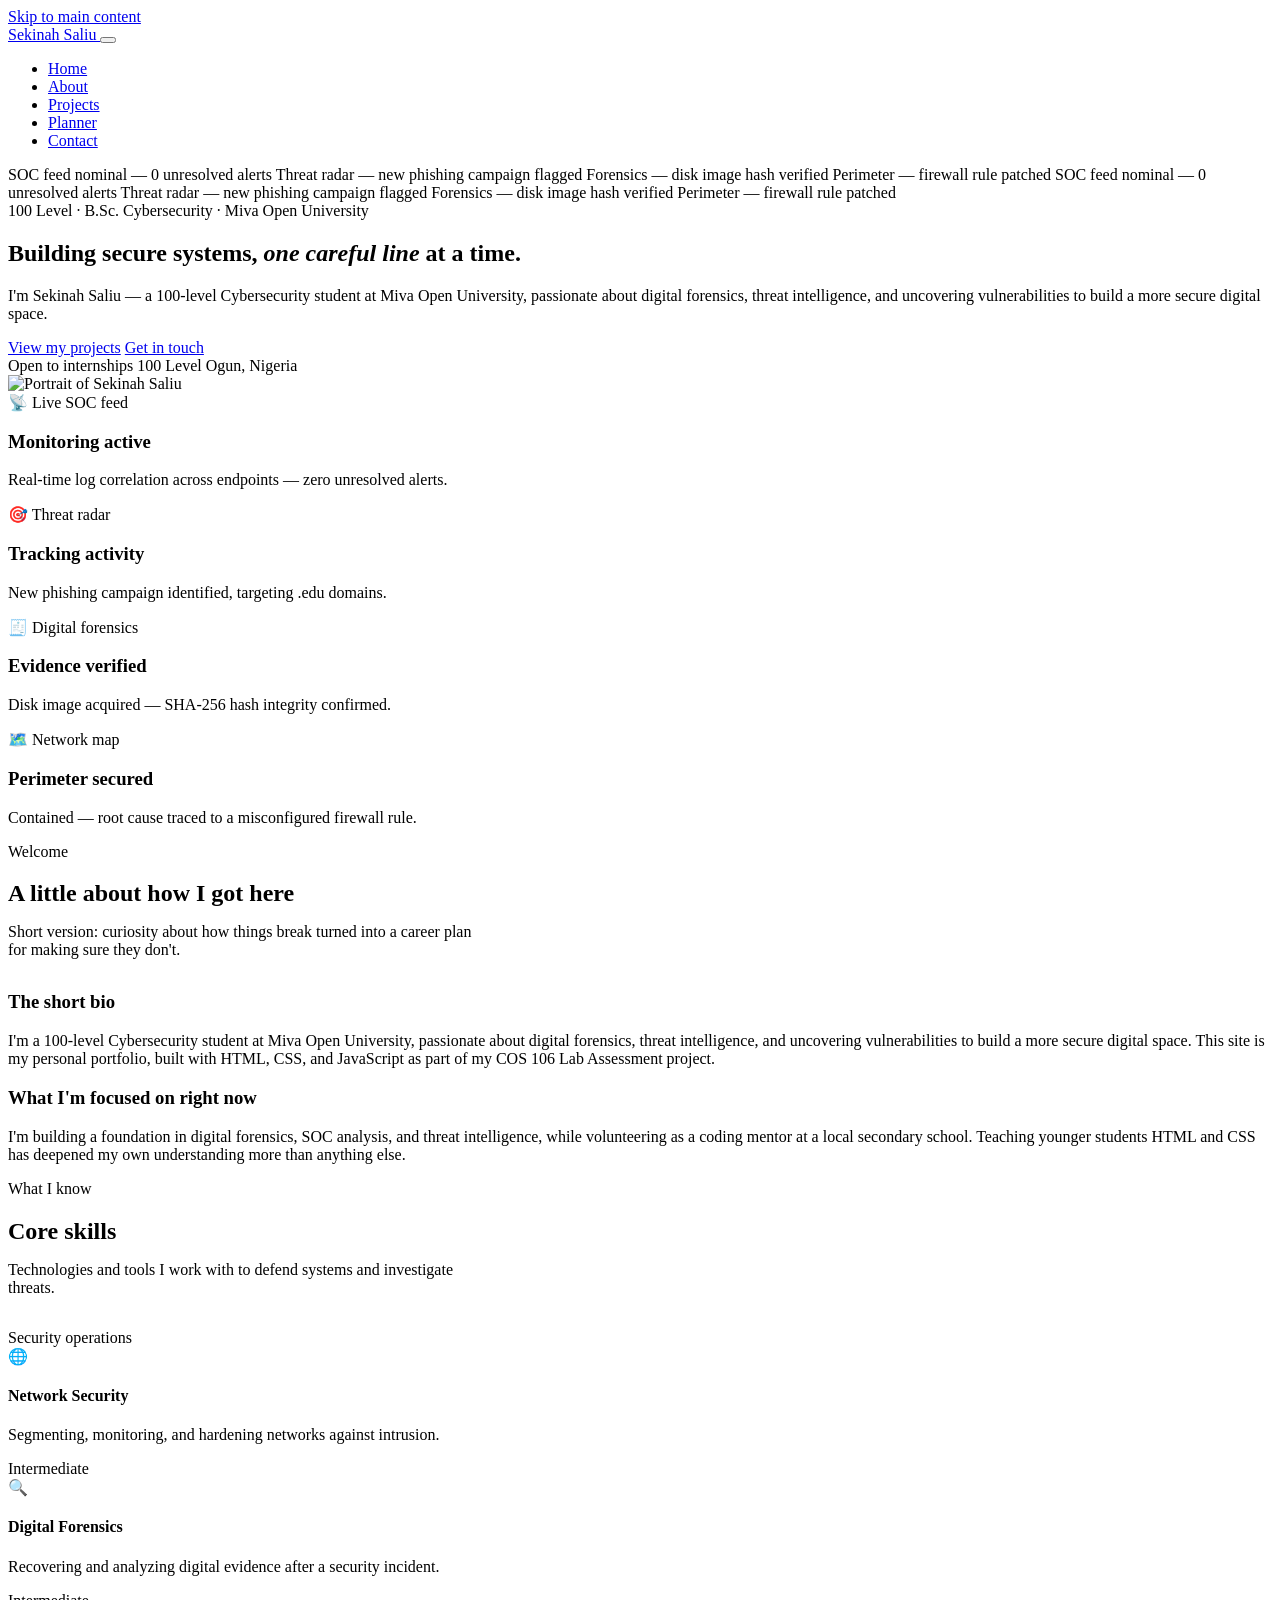
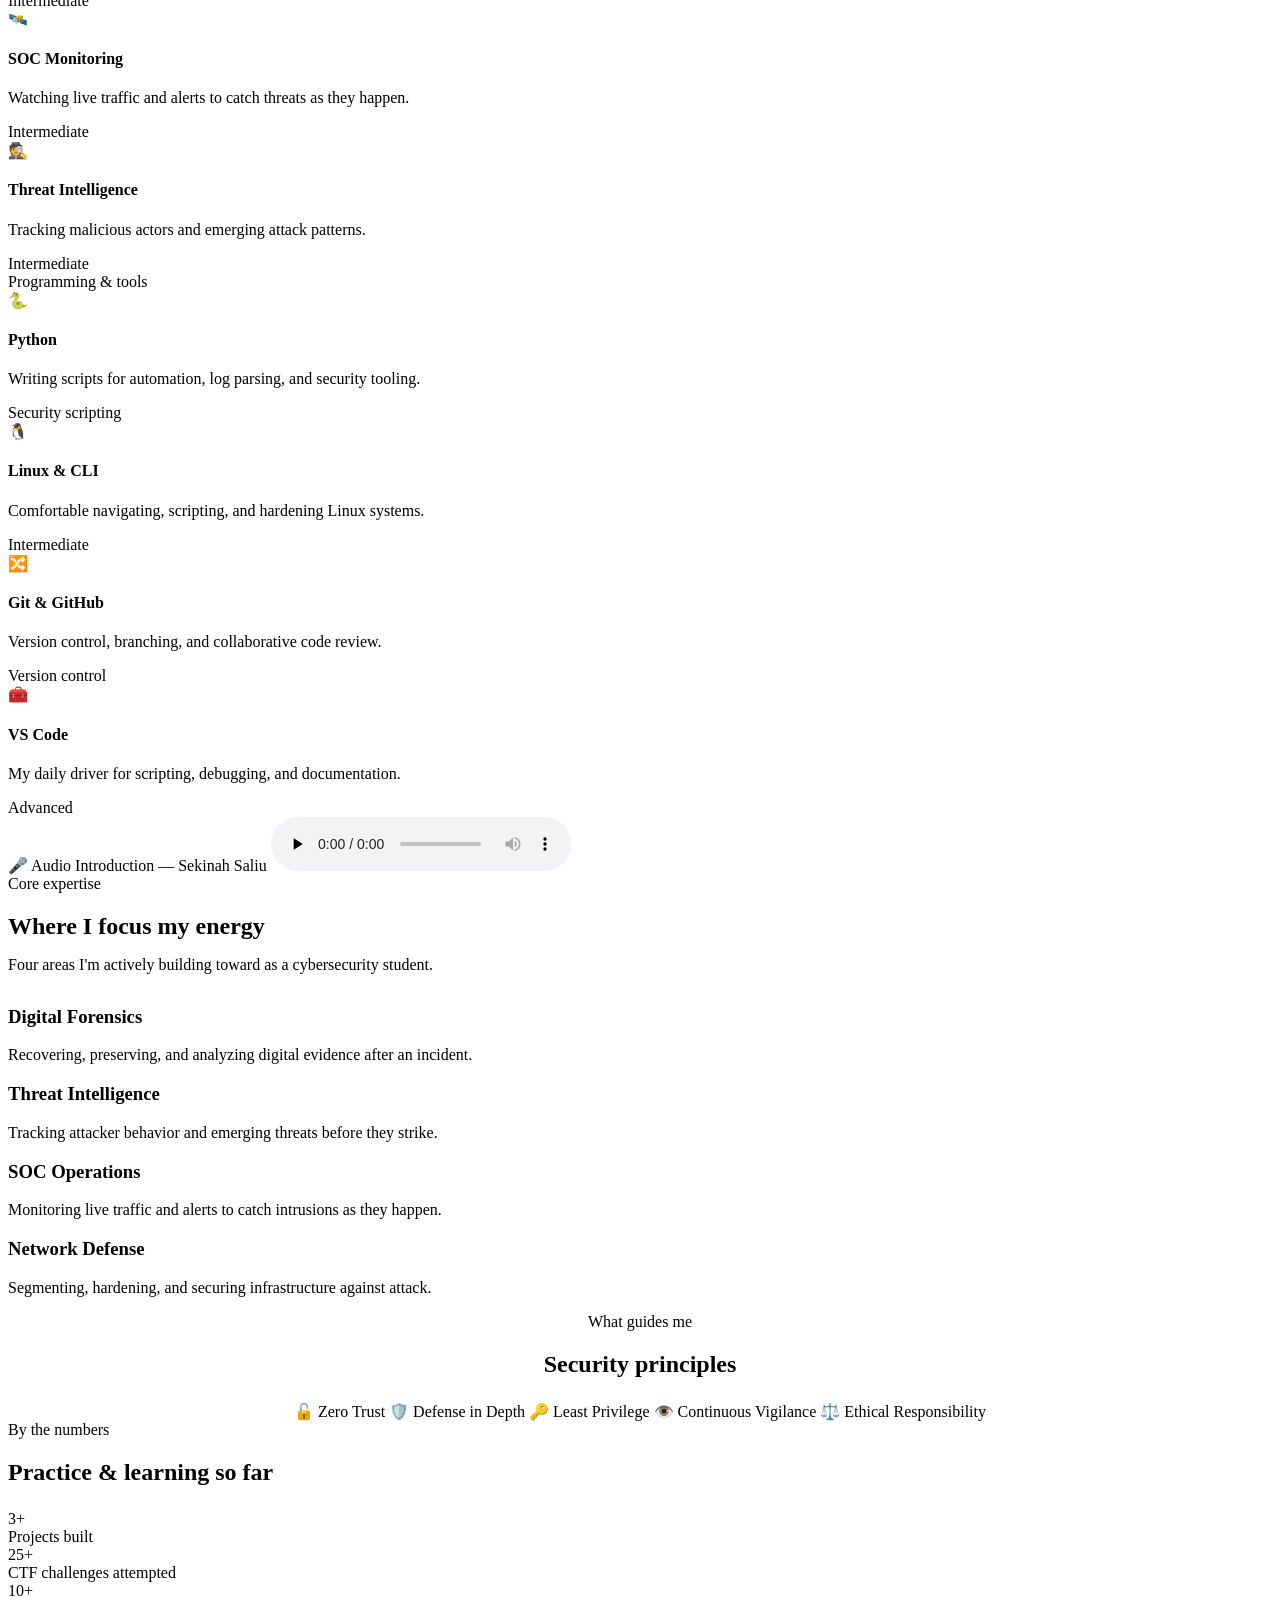
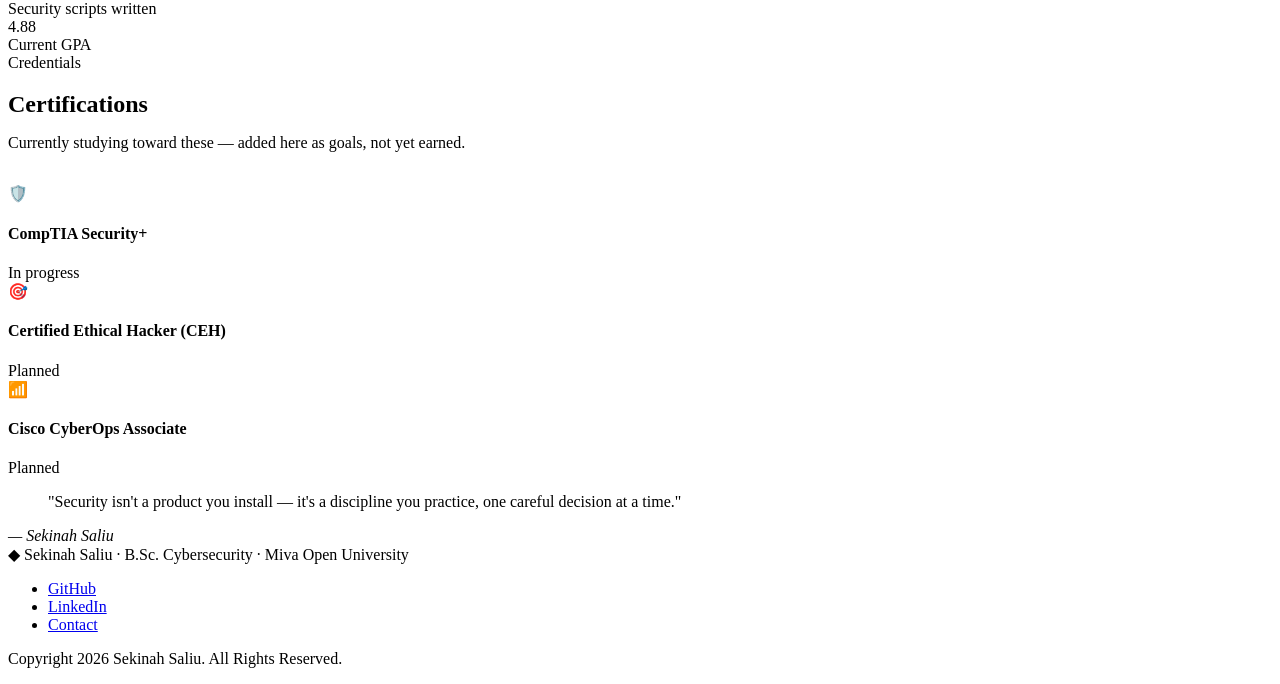
==== index.html @ ce59eefa "Create index.html" ====
<!DOCTYPE html>
<html lang="en">
<head>
<meta charset="UTF-8">
<meta name="viewport" content="width=device-width, initial-scale=1.0">
<title>Sekinah Saliu — Cybersecurity Student Portfolio</title>
<meta name="description" content="Personal academic portfolio of Sekinah Saliu, B.Sc. Cybersecurity student — digital forensics, threat intelligence, and SOC analysis.">
<meta name="theme-color" content="#0b0d10">

<!-- Open Graph -->
<meta property="og:type" content="website">
<meta property="og:title" content="Sekinah Saliu — Cybersecurity Student Portfolio">
<meta property="og:description" content="Personal academic portfolio of Sekinah Saliu, B.Sc. Cybersecurity student — digital forensics, threat intelligence, and SOC analysis.">
<meta property="og:image" content="Profile.jpg">

<link rel="icon" href="data:image/svg+xml,%3Csvg xmlns='http://www.w3.org/2000/svg' viewBox='0 0 100 100'%3E%3Crect width='100' height='100' rx='20' fill='%230b0d10'/%3E%3Ccircle cx='50' cy='50' r='22' fill='%23f2a63e'/%3E%3C/svg%3E">

<!-- Fonts: preconnect + link (faster than a blocking @import inside the stylesheet) -->
<link rel="preconnect" href="https://fonts.googleapis.com">
<link rel="preconnect" href="https://fonts.gstatic.com" crossorigin>
<link href="https://fonts.googleapis.com/css2?family=Barlow+Condensed:wght@500;600;700&family=IBM+Plex+Sans:wght@400;500;600&family=IBM+Plex+Mono:wght@400;500;600&display=swap" rel="stylesheet">

<link rel="stylesheet" href="styles.css">
</head>
<body>

<a href="#main" class="skip-link">Skip to main content</a>

<!-- ============ HEADER / NAV ============ -->
<header class="site-header">
  <div class="container nav">
    <a href="index.html" class="nav-brand" aria-label="Home">
      <span class="dot" aria-hidden="true"></span> Sekinah Saliu
    </a>
    <button class="nav-toggle" id="navToggle" aria-label="Toggle navigation menu" aria-expanded="false">
      <span></span>
    </button>
    <ul class="nav-links" id="navLinks">
      <li><a href="index.html" aria-current="page">Home</a></li>
      <li><a href="about.html">About</a></li>
      <li><a href="projects.html">Projects</a></li>
      <li><a href="planner.html">Planner</a></li>
      <li><a href="contact.html">Contact</a></li>
    </ul>
  </div>
</header>

<!-- ============ STATUS TICKER (signature motion) ============ -->
<div class="ticker" aria-hidden="true">
  <div class="ticker-track">
    <span class="ok">SOC feed nominal — 0 unresolved alerts</span>
    <span class="warn">Threat radar — new phishing campaign flagged</span>
    <span class="ok">Forensics — disk image hash verified</span>
    <span class="ok">Perimeter — firewall rule patched</span>
    <span class="ok">SOC feed nominal — 0 unresolved alerts</span>
    <span class="warn">Threat radar — new phishing campaign flagged</span>
    <span class="ok">Forensics — disk image hash verified</span>
    <span class="ok">Perimeter — firewall rule patched</span>
  </div>
</div>

<main id="main">

  <!-- ============ HERO ============ -->
  <section class="container hero">
    <div class="hero-copy">
      <span class="eyebrow">100 Level · B.Sc. Cybersecurity · Miva Open University</span>
      <h1>Building secure systems, <em>one careful line</em> at a time.</h1>

      <p class="hero-lede">
        I'm Sekinah Saliu — a 100-level Cybersecurity student at Miva Open University, passionate about
        digital forensics, threat intelligence, and uncovering vulnerabilities to
        build a more secure digital space.
      </p>

      <div class="hero-actions">
        <a href="projects.html" class="btn btn-primary">View my projects</a>
        <a href="contact.html" class="btn btn-ghost">Get in touch</a>
      </div>

      <div class="hero-meta">
        <span class="live">Open to internships</span>
        <span>100 Level</span>
        <span>Ogun, Nigeria</span>
      </div>
    </div>

    <div class="profile-photo">
      <img src="Profile.jpg" alt="Portrait of Sekinah Saliu" width="300" height="300" loading="eager" decoding="async">
    </div>
  </section>

  <!-- ============ LIVE STATUS GRID ============ -->
  <section class="container">
    <div class="status-grid">
      <div class="status-card reveal">
        <span class="icon" aria-hidden="true">📡</span>
        <span class="eyebrow">Live SOC feed</span>
        <h3>Monitoring active</h3>
        <p>Real-time log correlation across endpoints — zero unresolved alerts.</p>
      </div>
      <div class="status-card reveal">
        <span class="icon" aria-hidden="true">🎯</span>
        <span class="eyebrow">Threat radar</span>
        <h3>Tracking activity</h3>
        <p>New phishing campaign identified, targeting .edu domains.</p>
      </div>
      <div class="status-card reveal">
        <span class="icon" aria-hidden="true">🧾</span>
        <span class="eyebrow">Digital forensics</span>
        <h3>Evidence verified</h3>
        <p>Disk image acquired — SHA-256 hash integrity confirmed.</p>
      </div>
      <div class="status-card reveal">
        <span class="icon" aria-hidden="true">🗺️</span>
        <span class="eyebrow">Network map</span>
        <h3>Perimeter secured</h3>
        <p>Contained — root cause traced to a misconfigured firewall rule.</p>
      </div>
    </div>
  </section>

  <!-- ============ BIO ============ -->
  <section class="container">
    <span class="eyebrow">Welcome</span>
    <h2 style="margin-bottom:0.3em;">A little about how I got here</h2>
    <p style="max-width:60ch; margin-bottom:2rem;">Short version: curiosity about how things break turned into a career plan for making sure they don't.</p>
    <div class="split-cards">
      <div class="plain-card reveal">
        <h3>The short bio</h3>
        <p>I'm a 100-level Cybersecurity student at Miva Open University, passionate
          about digital forensics, threat intelligence, and uncovering vulnerabilities
          to build a more secure digital space. This site is my personal portfolio,
          built with HTML, CSS, and JavaScript as part of my COS 106 Lab Assessment project.</p>
      </div>
      <div class="plain-card reveal">
        <h3>What I'm focused on right now</h3>
        <p>I'm building a foundation in digital forensics, SOC analysis, and threat
          intelligence, while volunteering as a coding mentor at a local secondary
          school. Teaching younger students HTML and CSS has deepened my own
          understanding more than anything else.</p>
      </div>
    </div>
  </section>

  <!-- ============ CORE SKILLS ============ -->
  <section class="container">
    <span class="eyebrow">What I know</span>
    <h2 style="margin-bottom:0.3em;">Core skills</h2>
    <p style="max-width:60ch; margin-bottom:2rem;">Technologies and tools I work with to defend systems and investigate threats.</p>

    <div class="skill-group">
      <div class="skill-group-label">Security operations</div>
      <div class="skill-row">
        <div class="skill-card">
          <span class="icon" aria-hidden="true">🌐</span>
          <h4>Network Security</h4>
          <p>Segmenting, monitoring, and hardening networks against intrusion.</p>
          <span class="tier">Intermediate</span>
        </div>
        <div class="skill-card">
          <span class="icon" aria-hidden="true">🔍</span>
          <h4>Digital Forensics</h4>
          <p>Recovering and analyzing digital evidence after a security incident.</p>
          <span class="tier">Intermediate</span>
        </div>
        <div class="skill-card">
          <span class="icon" aria-hidden="true">🛰️</span>
          <h4>SOC Monitoring</h4>
          <p>Watching live traffic and alerts to catch threats as they happen.</p>
          <span class="tier">Intermediate</span>
        </div>
        <div class="skill-card">
          <span class="icon" aria-hidden="true">🕵️</span>
          <h4>Threat Intelligence</h4>
          <p>Tracking malicious actors and emerging attack patterns.</p>
          <span class="tier">Intermediate</span>
        </div>
      </div>
    </div>

    <div class="skill-group">
      <div class="skill-group-label">Programming &amp; tools</div>
      <div class="skill-row">
        <div class="skill-card">
          <span class="icon" aria-hidden="true">🐍</span>
          <h4>Python</h4>
          <p>Writing scripts for automation, log parsing, and security tooling.</p>
          <span class="tier">Security scripting</span>
        </div>
        <div class="skill-card">
          <span class="icon" aria-hidden="true">🐧</span>
          <h4>Linux &amp; CLI</h4>
          <p>Comfortable navigating, scripting, and hardening Linux systems.</p>
          <span class="tier">Intermediate</span>
        </div>
        <div class="skill-card">
          <span class="icon" aria-hidden="true">🔀</span>
          <h4>Git &amp; GitHub</h4>
          <p>Version control, branching, and collaborative code review.</p>
          <span class="tier">Version control</span>
        </div>
        <div class="skill-card">
          <span class="icon" aria-hidden="true">🧰</span>
          <h4>VS Code</h4>
          <p>My daily driver for scripting, debugging, and documentation.</p>
          <span class="tier">Advanced</span>
        </div>
      </div>
    </div>

    <div class="media-block">
      <span class="media-label">🎤 Audio Introduction — <span class="who">Sekinah Saliu</span></span>
      <audio controls preload="none">
        <source src="Media/Lab-enhanced-v2.wav" type="audio/wav">
        Your browser does not support the audio element.
      </audio>
    </div>
  </section>

  <!-- ============ CORE EXPERTISE ============ -->
  <section class="section-invert">
    <div class="container">
      <span class="eyebrow">Core expertise</span>
      <h2 style="margin-bottom:0.3em;">Where I focus my energy</h2>
      <p style="max-width:60ch; margin-bottom:2rem;">Four areas I'm actively building toward as a cybersecurity student.</p>
      <div class="focus-row">
        <div class="focus-card">
          <h3>Digital Forensics</h3>
          <p>Recovering, preserving, and analyzing digital evidence after an incident.</p>
        </div>
        <div class="focus-card">
          <h3>Threat Intelligence</h3>
          <p>Tracking attacker behavior and emerging threats before they strike.</p>
        </div>
        <div class="focus-card">
          <h3>SOC Operations</h3>
          <p>Monitoring live traffic and alerts to catch intrusions as they happen.</p>
        </div>
        <div class="focus-card">
          <h3>Network Defense</h3>
          <p>Segmenting, hardening, and securing infrastructure against attack.</p>
        </div>
      </div>
    </div>
  </section>

  <!-- ============ SECURITY PRINCIPLES ============ -->
  <section class="container" style="text-align:center;">
    <span class="eyebrow" style="justify-content:center;">What guides me</span>
    <h2 style="margin-bottom:1.5rem;">Security principles</h2>
    <div class="pill-row">
      <span class="pill">🔓 Zero Trust</span>
      <span class="pill">🛡️ Defense in Depth</span>
      <span class="pill">🔑 Least Privilege</span>
      <span class="pill">👁️ Continuous Vigilance</span>
      <span class="pill">⚖️ Ethical Responsibility</span>
    </div>
  </section>

  <!-- ============ STATS ============ -->
  <section class="container">
    <span class="eyebrow">By the numbers</span>
    <h2 style="margin-bottom:1.5rem;">Practice &amp; learning so far</h2>
    <div class="stat-row">
      <div class="stat-card"><div class="stat-num">3+</div><div class="stat-label">Projects built</div></div>
      <div class="stat-card"><div class="stat-num">25+</div><div class="stat-label">CTF challenges attempted</div></div>
      <div class="stat-card"><div class="stat-num">10+</div><div class="stat-label">Security scripts written</div></div>
      <div class="stat-card"><div class="stat-num">4.88</div><div class="stat-label">Current GPA</div></div>
    </div>
  </section>

  <!-- ============ CERTIFICATIONS ============ -->
  <section class="container">
    <span class="eyebrow">Credentials</span>
    <h2 style="margin-bottom:0.3em;">Certifications</h2>
    <p style="max-width:60ch; margin-bottom:2rem;">Currently studying toward these — added here as goals, not yet earned.</p>
    <div class="cert-row">
      <div class="cert-card">
        <span class="cert-badge" aria-hidden="true">🛡️</span>
        <div>
          <h4>CompTIA Security+</h4>
          <span class="cert-status progress">In progress</span>
        </div>
      </div>
      <div class="cert-card">
        <span class="cert-badge" aria-hidden="true">🎯</span>
        <div>
          <h4>Certified Ethical Hacker (CEH)</h4>
          <span class="cert-status">Planned</span>
        </div>
      </div>
      <div class="cert-card">
        <span class="cert-badge" aria-hidden="true">📶</span>
        <div>
          <h4>Cisco CyberOps Associate</h4>
          <span class="cert-status">Planned</span>
        </div>
      </div>
    </div>
  </section>

  <!-- ============ QUOTE ============ -->
  <section class="quote-section">
    <div class="container">
      <blockquote>"Security isn't a product you install — it's a discipline you practice, one careful decision at a time."</blockquote>
      <cite>— Sekinah Saliu</cite>
    </div>
  </section>

</main>

<!-- ============ FOOTER ============ -->
<footer class="site-footer">
  <div class="container">
    <div class="footer-grid">
      <div class="footer-brand"><span class="amber">◆</span> Sekinah Saliu · B.Sc. Cybersecurity · Miva Open University</div>
      <ul class="social-row">
        <li><a href="https://github.com/sekinah5682" target="_blank" rel="noopener">GitHub</a></li>
        <li><a href="https://linkedin.com/" target="_blank" rel="noopener">LinkedIn</a></li>
        <li><a href="contact.html">Contact</a></li>
      </ul>
    </div>
    <p class="copyright">Copyright 2026 Sekinah Saliu. All Rights Reserved.</p>
  </div>
</footer>

<script src="script.js"></script>
</body>
</html>
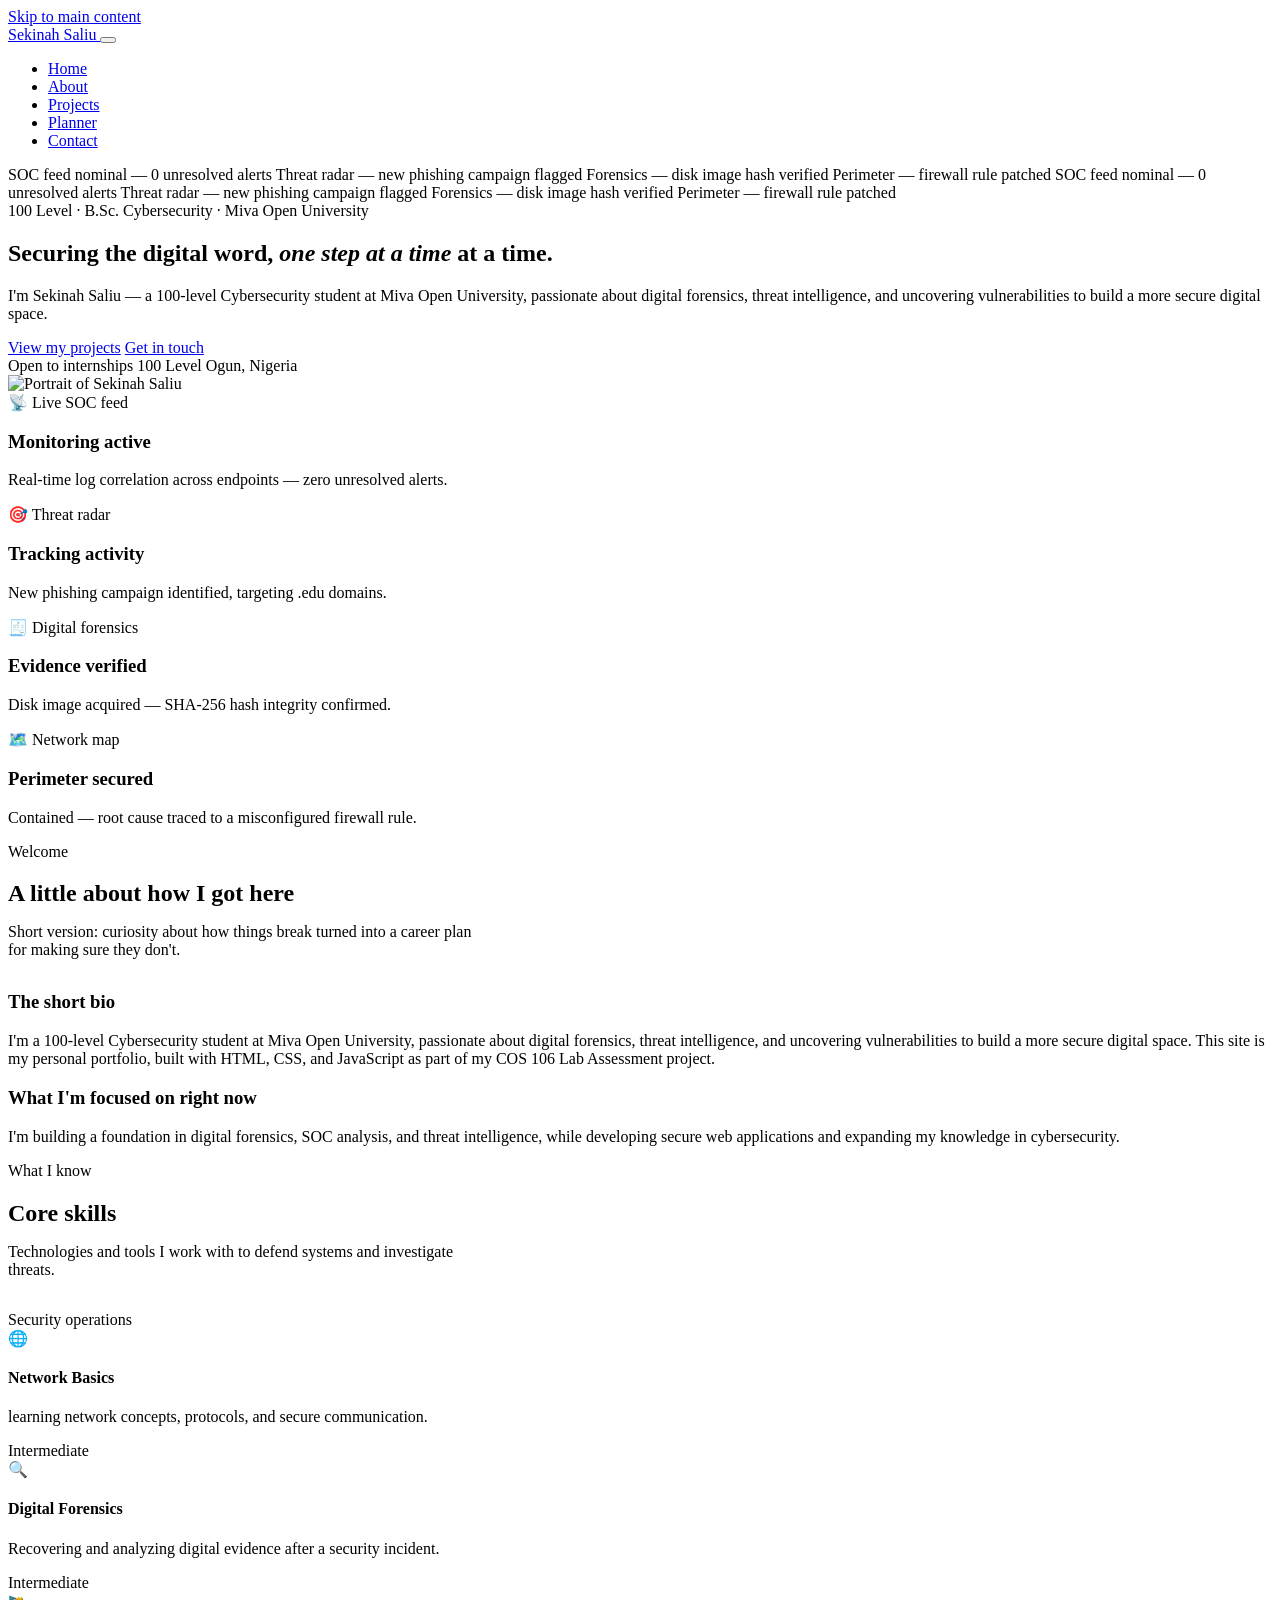
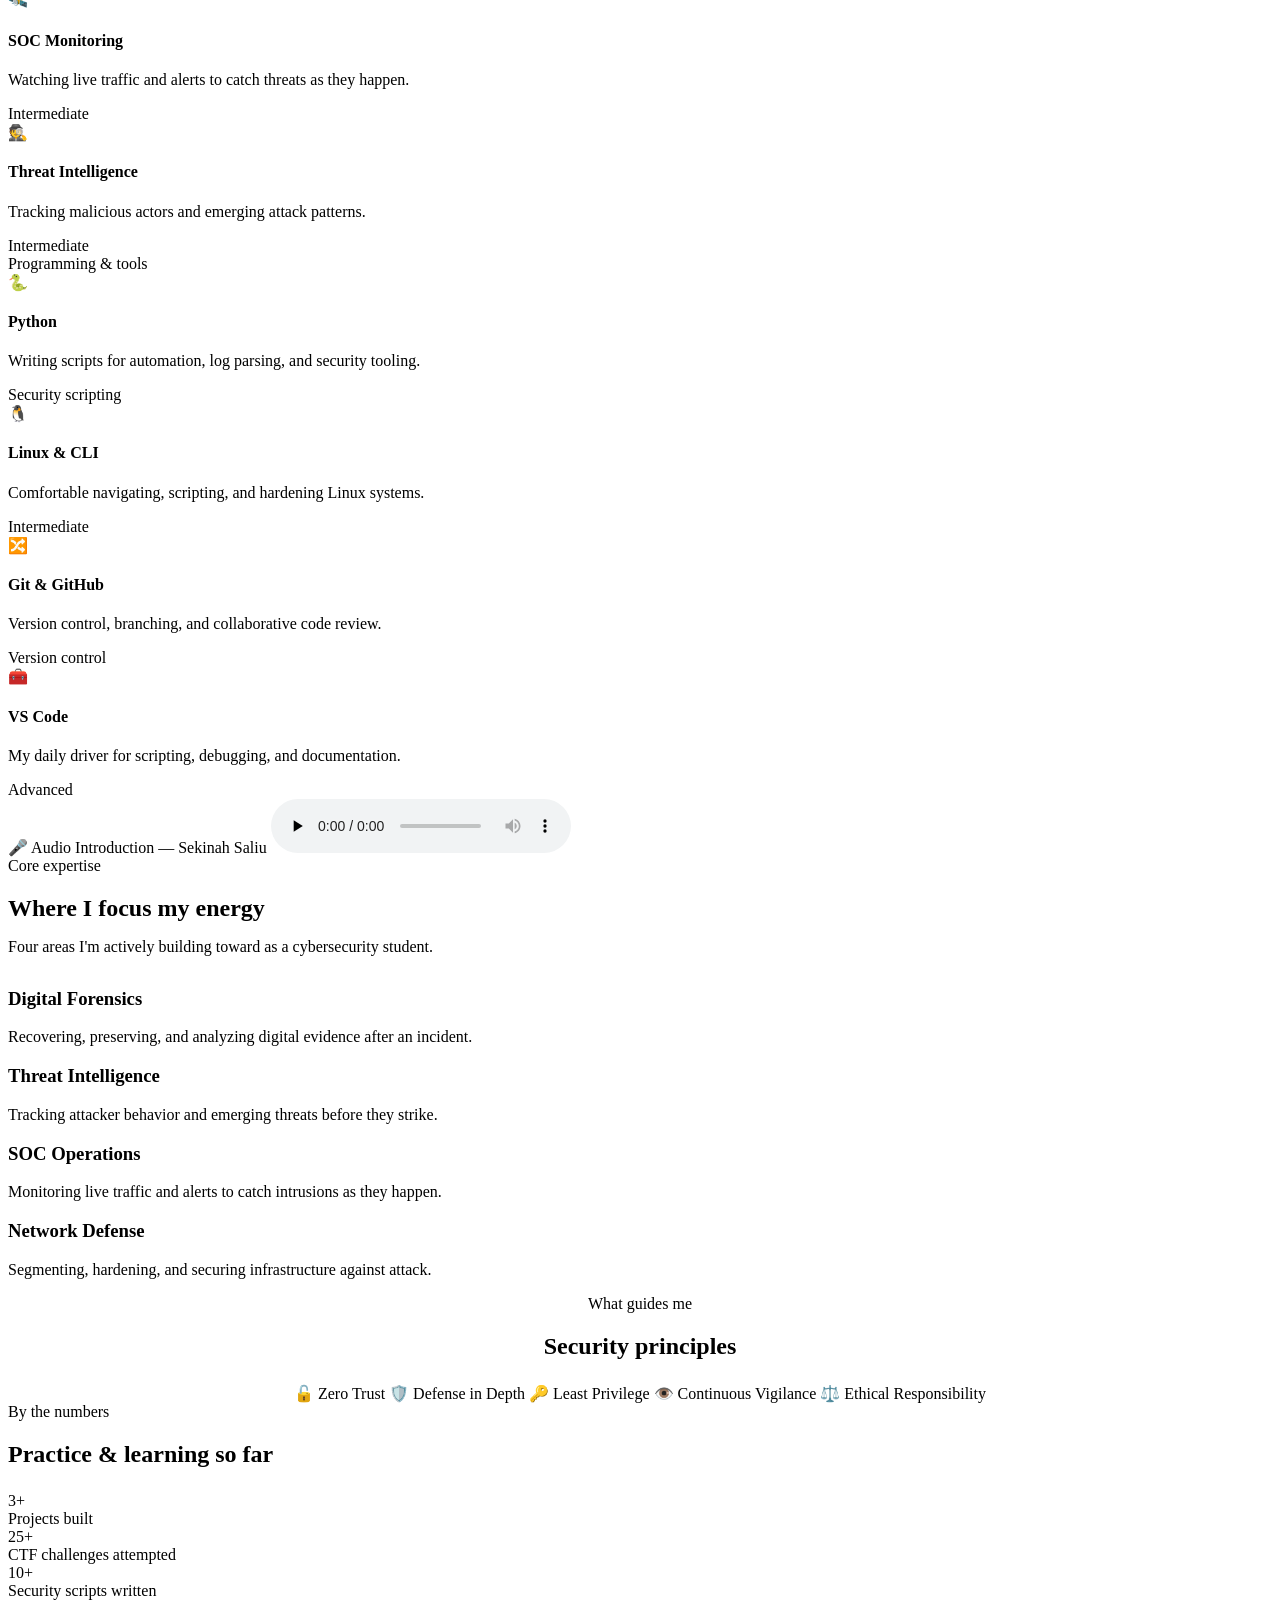
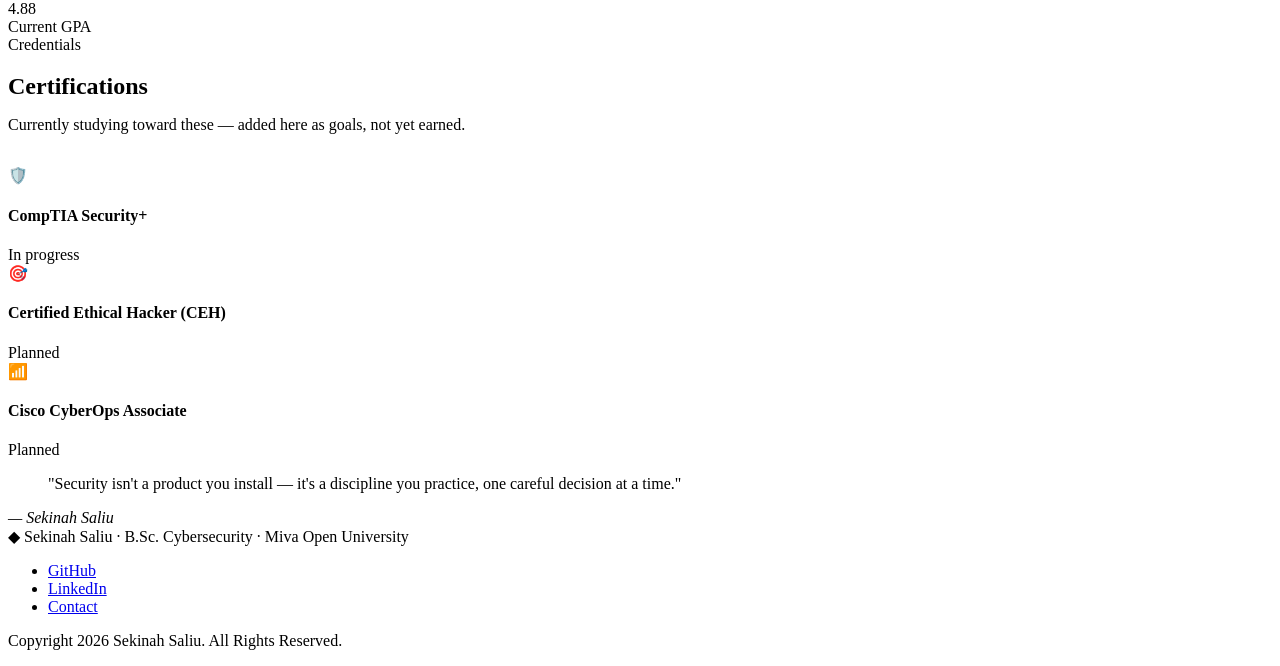
==== commit 4118c81c: "Update index.html" ====
--- a/index.html
+++ b/index.html
@@ -65,7 +65,7 @@
   <section class="container hero">
     <div class="hero-copy">
       <span class="eyebrow">100 Level · B.Sc. Cybersecurity · Miva Open University</span>
-      <h1>Building secure systems, <em>one careful line</em> at a time.</h1>
+      <h1>Securing the digital word, <em>one step at a time</em> at a time.</h1>
 
       <p class="hero-lede">
         I'm Sekinah Saliu — a 100-level Cybersecurity student at Miva Open University, passionate about
@@ -136,9 +136,7 @@
       <div class="plain-card reveal">
         <h3>What I'm focused on right now</h3>
         <p>I'm building a foundation in digital forensics, SOC analysis, and threat
-          intelligence, while volunteering as a coding mentor at a local secondary
-          school. Teaching younger students HTML and CSS has deepened my own
-          understanding more than anything else.</p>
+          intelligence, while developing secure web applications and expanding my knowledge in cybersecurity.</p>
       </div>
     </div>
   </section>
@@ -154,8 +152,8 @@
       <div class="skill-row">
         <div class="skill-card">
           <span class="icon" aria-hidden="true">🌐</span>
-          <h4>Network Security</h4>
-          <p>Segmenting, monitoring, and hardening networks against intrusion.</p>
+          <h4>Network Basics</h4>
+          <p>learning network concepts, protocols, and secure communication.</p>
           <span class="tier">Intermediate</span>
         </div>
         <div class="skill-card">
